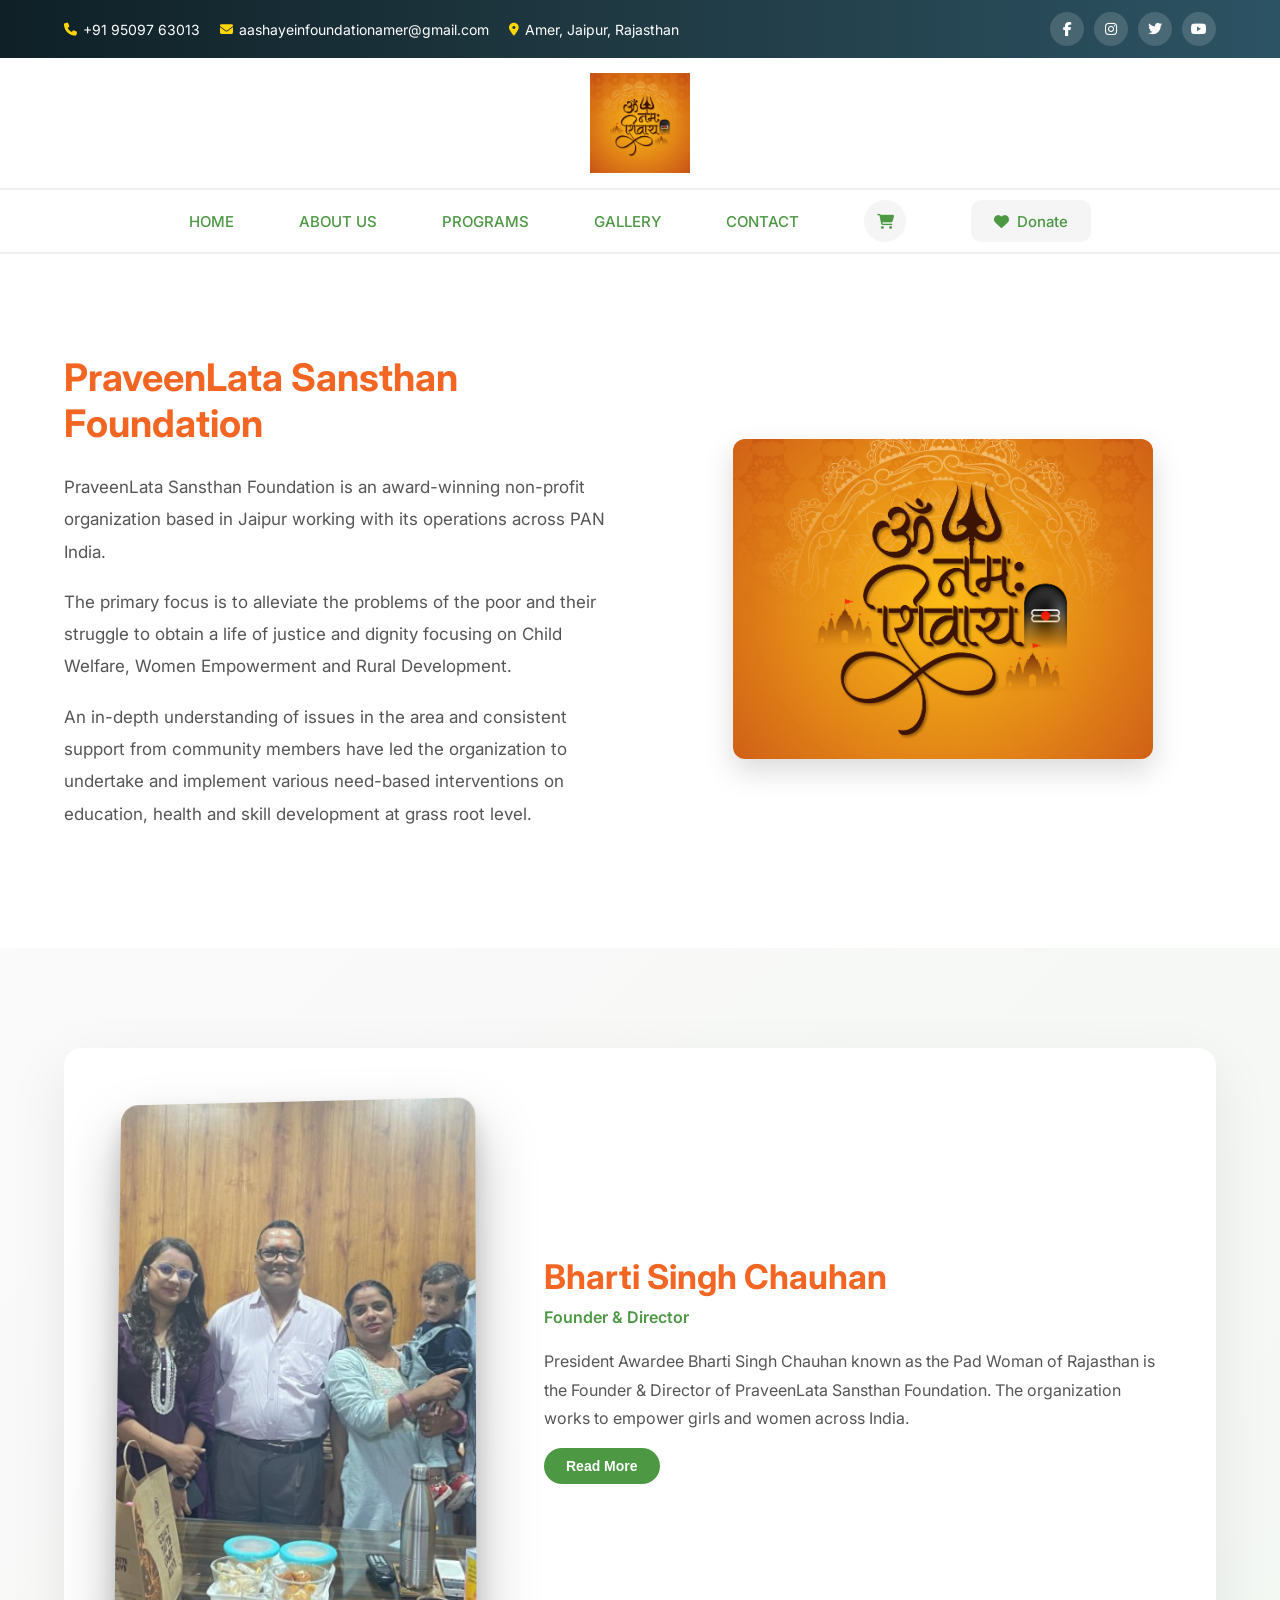
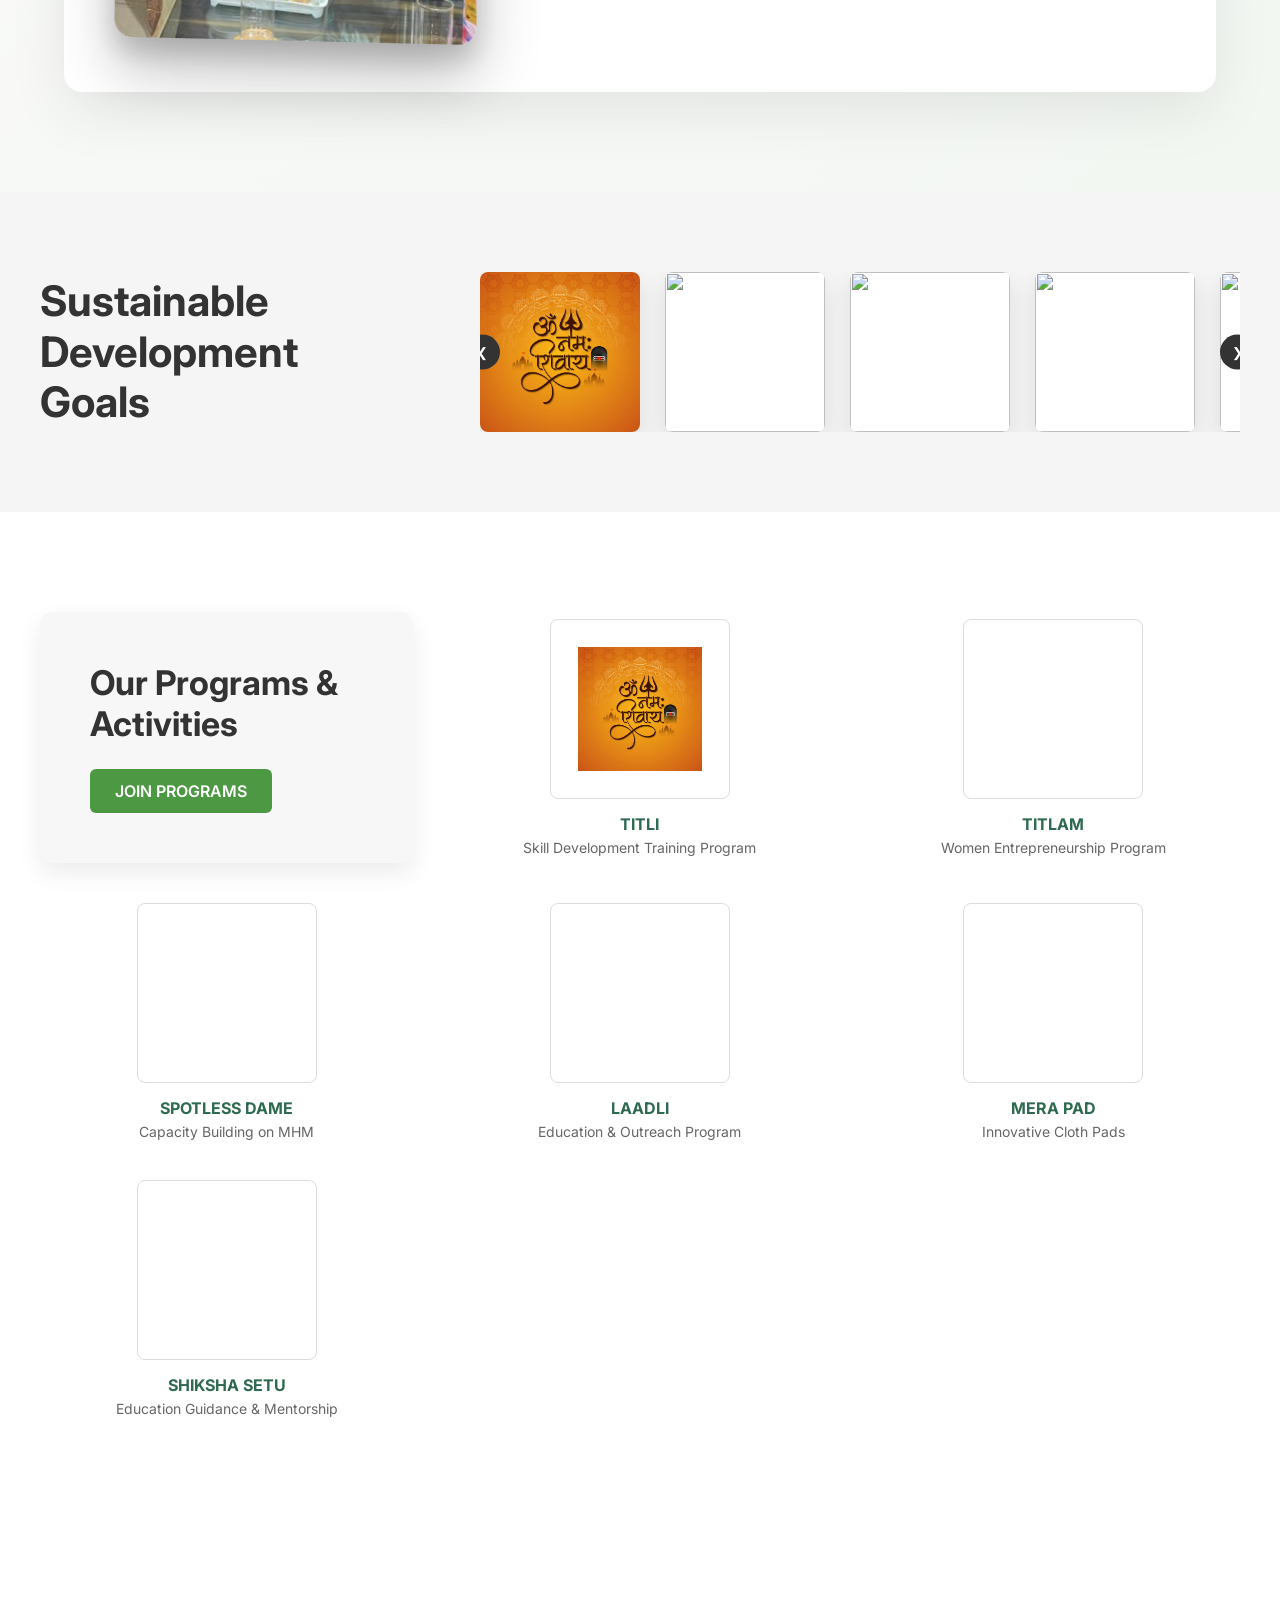
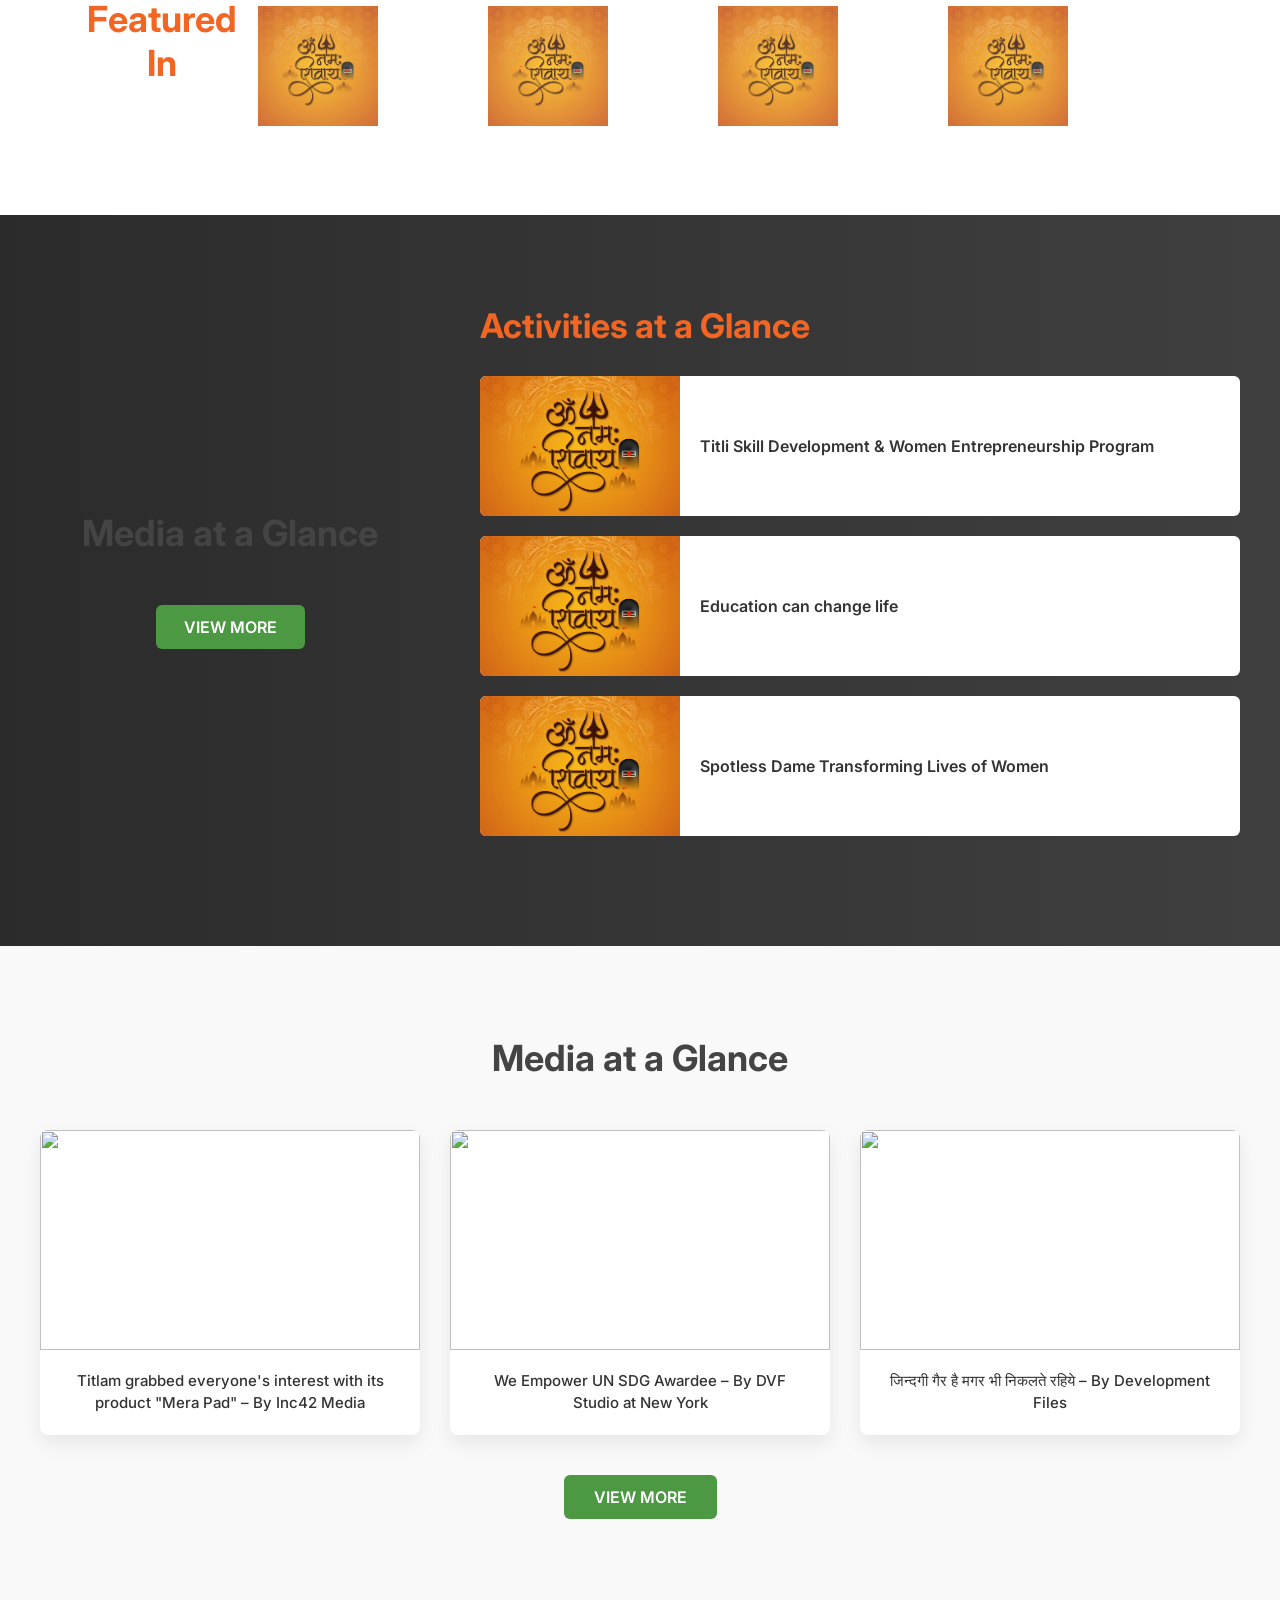
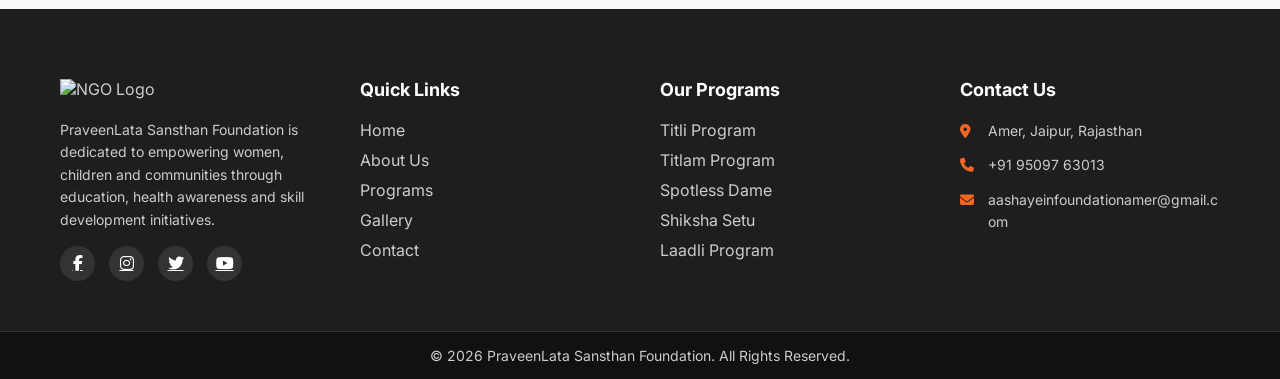
==== index.html @ 5c82ff5f "first commit" ====
<!DOCTYPE html>
<html lang="en">
<head>
    <meta charset="UTF-8">
    <title>NGO Website</title>
    <meta name="viewport" content="width=device-width, initial-scale=1.0">

    <!-- Google Font -->
    <link href="https://fonts.googleapis.com/css2?family=Inter:wght@400;500;600&display=swap" rel="stylesheet">

    <!-- Font Awesome -->
    <link rel="stylesheet" href="https://cdnjs.cloudflare.com/ajax/libs/font-awesome/6.5.0/css/all.min.css">

    <!-- External CSS -->
    <link rel="stylesheet" href="css/style.css">
</head>

<body>

    <!-- ================= TOP BAR START ================= -->
    <div class="topbar">
        <div class="container">

            <div class="topbar-left">
                <a href="tel:+919509763013" class="top-link">
                    <i class="fas fa-phone"></i>
                    <span>+91 95097 63013</span>
                </a>

                <a href="mailto:aashayeinfoundationamer@gmail.com" class="top-link">
                    <i class="fas fa-envelope"></i>
                    <span>aashayeinfoundationamer@gmail.com</span>
                </a>

                <a href="https://www.google.com/maps/place/AaSHAYEIN+FOUNDATION+AMER"
                   target="_blank"
                   class="top-link">
                    <i class="fas fa-location-dot"></i>
                    <span>Amer, Jaipur, Rajasthan</span>
                </a>
            </div>

            <div class="topbar-right">
                <a href="#" class="social-btn facebook">
                    <i class="fab fa-facebook-f"></i>
                </a>
                <a href="#" class="social-btn instagram">
                    <i class="fab fa-instagram"></i>
                </a>
                <a href="#" class="social-btn twitter">
                    <i class="fab fa-twitter"></i>
                </a>
                <a href="#" class="social-btn youtube">
                    <i class="fab fa-youtube"></i>
                </a>
            </div>

        </div>
    </div>
    <!-- ================= TOP BAR END ================= -->


    <!-- ================= CENTER LOGO SECTION ================= -->
    <section class="logo-section">
        <div class="container">
            <div class="logo-wrapper">
                <a href="index.html">
                    <img src="img/img-1.jpg" alt="NGO Logo">
                </a>
            </div>
        </div>
    </section>

    <!-- ================= DIVIDER LINE ================= -->
    <div class="logo-divider"></div>


    <!-- ================= NAVBAR START ================= -->
    <nav class="main-navbar">
        <div class="nav-container">

            <!-- Navigation Links -->
            <ul class="nav-links" id="navLinks">

                <li><a href="#">HOME</a></li>

                <li><a href="#">ABOUT US</a></li>

                <!-- Programs Dropdown -->
                <li class="dropdown">
                    <a href="#" class="dropdown-toggle">PROGRAMS</a>

                    <ul class="dropdown-menu">
                        <li><a href="#">Education</a></li>
                        <li><a href="#">Skill Development</a></li>
                        <li><a href="#">Women Entrepreneurship</a></li>
                        <li><a href="#">Titlam</a></li>
                        <li><a href="#">Health</a></li>
                        <li><a href="#">Nutrition</a></li>
                        <li><a href="#">Safety</a></li>
                    </ul>
                </li>

                <li><a href="#">GALLERY</a></li>

                <li><a href="#">CONTACT</a></li>

                <!-- Cart Button -->
                <li>
                    <a href="https://yourcartwebsite.com"
                       target="_blank"
                       class="btn-cart">
                        <i class="fas fa-shopping-cart"></i>
                    </a>
                </li>

                <!-- Donate Button -->
                <li>
                    <a href="#" class="btn-donate">
                        <i class="fas fa-heart"></i>
                        <span>Donate</span>
                    </a>
                </li>

            </ul>

            <!-- Mobile Toggle (MUST BE OUTSIDE UL) -->
            <div class="hamburger" id="hamburger">
                <span></span>
                <span></span>
                <span></span>
            </div>

        </div>
    </nav>
    <!-- ================= NAVBAR END ================= -->


    <!-- ================= DIVIDER LINE ================= -->
    <div class="logo-divider"></div>
    <!-- ================= ABOUT SANSTHA START ================= -->

<section class="about-sanstha">

    <div class="container about-wrapper">

        <!-- Left Description -->
        <div class="about-description">

            <h2>PraveenLata Sansthan Foundation</h2>

            <p>
                PraveenLata Sansthan Foundation is an award-winning non-profit 
                organization based in Jaipur working with its operations across 
                PAN India.
            </p>

            <p>
                The primary focus is to alleviate the problems of the poor and 
                their struggle to obtain a life of justice and dignity focusing 
                on Child Welfare, Women Empowerment and Rural Development.
            </p>

            <p>
                An in-depth understanding of issues in the area and consistent 
                support from community members have led the organization to 
                undertake and implement various need-based interventions on 
                education, health and skill development at grass root level.
            </p>

        </div>

        <!-- Right Image -->
        <div class="about-image">

            <img src="img/img-1.jpg" alt="PraveenLata Sansthan">

        </div>

    </div>

</section>

<!-- ================= ABOUT SANSTHA END ================= -->
 <!-- ================= FOUNDER SECTION START ================= -->
<section class="founder-section">

    <div class="container founder-container">

        <!-- Founder Image -->
        <div class="founder-image">
            <img src="img/about sanstha/Gallery image 12.jpg" alt="Founder Image">
        </div>

        <!-- Founder Content -->
        <div class="founder-content">

            <h2>Bharti Singh Chauhan</h2>
            <h4>Founder & Director</h4>

            <p>
                President Awardee Bharti Singh Chauhan known as the Pad Woman of Rajasthan 
                is the Founder & Director of PraveenLata Sansthan Foundation. The organization 
                works to empower girls and women across India.
            </p>

            <!-- Hidden More Content -->
            <div class="more-text" id="moreText">

                <p>
                    Bharti has challenged social barriers and dedicated her life to women's 
                    health awareness, education and empowerment. Through multiple programs 
                    and initiatives she has impacted thousands of women and families.
                </p>

                <p>
                    Her vision is to create a society where every woman and child has access 
                    to opportunities, dignity and a better future.
                </p>

            </div>

            <!-- Read More Button -->
            <button class="read-btn" id="readBtn">Read More</button>

        </div>

    </div>
    

</section>
<!-- ================= FOUNDER SECTION END ================= -->
 <!-- ================= SDG SECTION START ================= -->

<section class="sdg-section">

<div class="sdg-container">

    <!-- Left Title -->
    <div class="sdg-left">

        <h2>
            Sustainable <br>
            Development <br>
            Goals
        </h2>

    </div>


    <!-- Right Slider -->
    <div class="sdg-slider">

        <button class="sdg-btn prev">&#10094;</button>

        <div class="sdg-track" id="sdgTrack">

            <div class="sdg-card">
                <img src="img/img-1.jpg" alt="">
            </div>

            <div class="sdg-card">
                <img src="img/sdg/sdg2.png" alt="">
            </div>

            <div class="sdg-card">
                <img src="img/sdg/sdg1.png" alt="">
            </div>

            <div class="sdg-card">
                <img src="img/sdg/sdg17.png" alt="">
            </div>

            <div class="sdg-card">
                <img src="img/sdg/sdg4.png" alt="">
            </div>

        </div>

        <button class="sdg-btn next">&#10095;</button>

    </div>

</div>

</section>

<!-- ================= SDG SECTION END ================= -->
 <!-- ================= PROGRAMS SECTION START ================= -->

<section class="programs-section">

<div class="programs-container">

    <!-- LEFT TITLE CARD -->

    <div class="program-title-card">

        <h2>Our Programs & Activities</h2>

        <a href="#" class="program-btn">JOIN PROGRAMS</a>

    </div>


    <!-- PROGRAM CARD 1 -->

    <div class="program-card">

        <a href="titli.html">

        <div class="program-img">
            <img src="img/img-1.jpg" alt="">
        </div>

        <h3>TITLI</h3>
        <p>Skill Development Training Program</p>

        </a>

    </div>


    <!-- PROGRAM CARD 2 -->

    <div class="program-card">

        <a href="titlam.html">

        <div class="program-img">
            <img src="img/programs/titlam.png" alt="">
        </div>

        <h3>TITLAM</h3>
        <p>Women Entrepreneurship Program</p>

        </a>

    </div>


    <!-- PROGRAM CARD 3 -->

    <div class="program-card">

        <a href="spotless.html">

        <div class="program-img">
            <img src="img/programs/spotless.png" alt="">
        </div>

        <h3>SPOTLESS DAME</h3>
        <p>Capacity Building on MHM</p>

        </a>

    </div>


    <!-- PROGRAM CARD 4 -->

    <div class="program-card">

        <a href="laadli.html">

        <div class="program-img">
            <img src="img/programs/laadli.png" alt="">
        </div>

        <h3>LAADLI</h3>
        <p>Education & Outreach Program</p>

        </a>

    </div>


    <!-- PROGRAM CARD 5 -->

    <div class="program-card">

        <a href="merapad.html">

        <div class="program-img">
            <img src="img/programs/merapad.png" alt="">
        </div>

        <h3>MERA PAD</h3>
        <p>Innovative Cloth Pads</p>

        </a>

    </div>


    <!-- PROGRAM CARD 6 -->

    <div class="program-card">

        <a href="shiksha.html">

        <div class="program-img">
            <img src="img/programs/shiksha.png" alt="">
        </div>

        <h3>SHIKSHA SETU</h3>
        <p>Education Guidance & Mentorship</p>

        </a>

    </div>

</div>

</section>

<!-- ================= PROGRAMS SECTION END ================= -->
 <!-- ================= FEATURED IN SECTION ================= -->

<section class="featured-section">

<div class="container">

    <h2 class="featured-title">Featured In</h2>

    <div class="logo-slider">

        <div class="logo-track">

            <!-- Logos -->

            <div class="logo-item">
                <img src="img/img-1.jpg" alt="">
            </div>

            <div class="logo-item">
                 <img src="img/img-1.jpg" alt="">
            </div>

            <div class="logo-item">
               <img src="img/img-1.jpg" alt="">
            </div>

            <div class="logo-item">
               <img src="img/img-1.jpg" alt="">
            </div>

            <div class="logo-item">
                <img src="img/media/dainik.png" alt="">
            </div>

            <!-- duplicate logos for smooth infinite scroll -->

            <div class="logo-item">
                <img src="img/img-1.jpg" alt="">
            </div>

            <div class="logo-item">
               <img src="img/img-1.jpg" alt="">
            </div>

            <div class="logo-item">
              <img src="img/img-1.jpg" alt="">
            </div>

            <div class="logo-item">
                <img src="img/img-1.jpg" alt="">
            </div>

            <div class="logo-item">
            <img src="img/img-1.jpg" alt="">        
            </div>

        </div>

    </div>

</div>

</section>

<!-- ================= FEATURED IN END ================= -->
 <!-- ================= ACTIVITIES AT A GLANCE ================= -->

<section class="activities-section">

<div class="activities-container">

    <!-- LEFT SIDE -->
    <div class="activities-left">

        <h2 class="media-title">Media at a Glance</h2>

        <a href="media.html" class="view-more-btn">VIEW MORE</a>

    </div>


    <!-- RIGHT SIDE -->
    <div class="activities-right">

        <h2 class="activities-title">Activities at a Glance</h2>


        <!-- CARD 1 -->
        <a href="titli.html" class="activity-card">

            <div class="activity-image">
                <img src="img/img-1.jpg" alt="">
            </div>

            <div class="activity-text">
                Titli Skill Development & Women Entrepreneurship Program
            </div>

        </a>


        <!-- CARD 2 -->
        <a href="education.html" class="activity-card">

            <div class="activity-image">
                <img src="img/img-1.jpg" alt="">
            </div>

            <div class="activity-text">
                Education can change life
            </div>

        </a>


        <!-- CARD 3 -->
        <a href="spotless.html" class="activity-card">

            <div class="activity-image">
                <img src="img/img-1.jpg" alt="">
            </div>

            <div class="activity-text">
                Spotless Dame Transforming Lives of Women
            </div>

        </a>


    </div>

</div>

</section>
<!-- ================= MEDIA AT A GLANCE ================= -->

<section class="media-section">

<div class="media-container">

    <!-- Title -->
    <h2 class="media-title">Media at a Glance</h2>


    <!-- Media Cards -->
    <div class="media-grid">

        <!-- Card 1 -->
        <a href="media1.html" class="media-card">

            <div class="media-img">
                <img src="img/media/media1.jpg" alt="">
            </div>

            <div class="media-text">
                Titlam grabbed everyone's interest with its product
                "Mera Pad" – By Inc42 Media
            </div>

        </a>


        <!-- Card 2 -->
        <a href="media2.html" class="media-card">

            <div class="media-img">
                <img src="img/media/media2.jpg" alt="">
            </div>

            <div class="media-text">
                We Empower UN SDG Awardee – By DVF Studio at New York
            </div>

        </a>


        <!-- Card 3 -->
        <a href="media3.html" class="media-card">

            <div class="media-img">
                <img src="img/media/media3.jpg" alt="">
            </div>

            <div class="media-text">
                जिन्दगी गैर है मगर भी निकलते रहिये – By Development Files
            </div>

        </a>

    </div>


    <!-- View More Button -->
    <div class="media-btn-wrap">
        <a href="media.html" class="media-btn">VIEW MORE</a>
    </div>

</div>

</section>
<!-- ================= FOOTER START ================= -->

<footer class="footer">

<div class="footer-container">

    <!-- COLUMN 1 : ABOUT -->

    <div class="footer-col">

        <img src="img/logo.png" alt="NGO Logo" class="footer-logo">

        <p>
        PraveenLata Sansthan Foundation is dedicated to empowering
        women, children and communities through education,
        health awareness and skill development initiatives.
        </p>

        <!-- Social Icons -->

        <div class="footer-social">

            <a href="#"><i class="fab fa-facebook-f"></i></a>
            <a href="#"><i class="fab fa-instagram"></i></a>
            <a href="#"><i class="fab fa-twitter"></i></a>
            <a href="#"><i class="fab fa-youtube"></i></a>

        </div>

    </div>


    <!-- COLUMN 2 : QUICK LINKS -->

    <div class="footer-col">

        <h3>Quick Links</h3>

        <ul>

            <li><a href="#">Home</a></li>
            <li><a href="#">About Us</a></li>
            <li><a href="#">Programs</a></li>
            <li><a href="#">Gallery</a></li>
            <li><a href="#">Contact</a></li>

        </ul>

    </div>


    <!-- COLUMN 3 : PROGRAMS -->

    <div class="footer-col">

        <h3>Our Programs</h3>

        <ul>

            <li><a href="#">Titli Program</a></li>
            <li><a href="#">Titlam Program</a></li>
            <li><a href="#">Spotless Dame</a></li>
            <li><a href="#">Shiksha Setu</a></li>
            <li><a href="#">Laadli Program</a></li>

        </ul>

    </div>


    <!-- COLUMN 4 : CONTACT -->

    <div class="footer-col">

        <h3>Contact Us</h3>

        <!-- Address -->
        <p class="footer-contact">
        <i class="fas fa-map-marker-alt"></i>
        <span>Amer, Jaipur, Rajasthan</span>
        </p>

        <!-- Phone -->
        <p class="footer-contact">
        <i class="fas fa-phone"></i>
        <span>
        <a href="tel:+919509763013">+91 95097 63013</a>
        </span>
        </p>

        <!-- Email -->
        <p class="footer-contact">
        <i class="fas fa-envelope"></i>
        <span>
        <a href="mailto:aashayeinfoundationamer@gmail.com">
        aashayeinfoundationamer@gmail.com
        </a>
        </span>
        </p>

    </div>

</div>


<!-- Bottom Footer -->

<div class="footer-bottom">

<p>
© 2026 PraveenLata Sansthan Foundation. All Rights Reserved.
</p>

</div>

</footer>

<!-- ================= FOOTER END ================= -->

    <!-- JS File -->
    <script src="js/main.js"></script>

</body>
</html>
---- css/style.css ----
/* ===== Reset ===== */
* {
    margin: 0;
    padding: 0;
    box-sizing: border-box;
}

body {
    font-family: 'Inter', sans-serif;
}

/* ===== Top Bar ===== */
.topbar {
    background: linear-gradient(90deg, #0f2027, #203a43, #2c5364);
    padding: 12px 0;
    color: #fff;
    font-size: 14px;
}

.container {
    width: 90%;
    margin: auto;
    display: flex;
    justify-content: space-between;
    align-items: center;
}

/* ===== Left Section ===== */
.topbar-left {
    display: flex;
    flex-wrap: wrap;
    gap: 20px;
}

.top-link {
    display: flex;
    align-items: center;
    gap: 6px;
    text-decoration: none;
    color: #fff;
    transition: 0.3s ease;
    white-space: nowrap;
}

.top-link i {
    color: #ffd700;
    font-size: 13px;
}

.top-link:hover {
    color: #ffd700;
}

/* ===== Right Section ===== */
.topbar-right {
    display: flex;
    gap: 10px;
}

/* ===== Social Buttons ===== */
.social-btn {
    width: 34px;
    height: 34px;
    display: flex;
    align-items: center;
    justify-content: center;
    border-radius: 50%;
    background: rgba(255,255,255,0.15);
    color: #fff;
    text-decoration: none;
    transition: 0.3s ease;
}

.social-btn:hover {
    transform: translateY(-3px);
}

.facebook:hover { background: #1877f2; }
.instagram:hover { background: #e1306c; }
.twitter:hover { background: #1da1f2; }
.youtube:hover { background: #ff0000; }

@media (max-width: 768px) {

    .container {
        flex-direction: column;
        gap: 15px;
        text-align: center;
    }

    .topbar-left {
        justify-content: center;
        gap: 15px;
    }

    .topbar-right {
        justify-content: center;
    }
} 

/* Extra small mobile */

@media (max-width: 480px) {

    .topbar-left {
        flex-direction: column;
        gap: 8px;
    }

    .top-link {
        font-size: 13px;
    } 

    /* Optional: Hide location on very small screens */
     .topbar-left a:last-child {
        display: none;
    }
} 


/* Hide Top Bar On Mobile */
/* 
@media (max-width: 768px) {
    .topbar {
        display: none;
    }
} */
/* ============================= */
/* CENTER LOGO SECTION */
/* ============================= */

.logo-section {
    width: 100%;
    padding: 15px 0;
    background: #ffffff;
}

/* Make container full width for this section only */
.logo-section .container {
    max-width: 100%;
    width: 100%;
    margin: 0 auto;
}

/* TRUE CENTER ALIGN */
.logo-wrapper {
    width: 100%;
    display: flex;
    justify-content: center;   /* horizontal center */
    align-items: center;       /* vertical center */
}

/* Desktop size */
.logo-wrapper img {
    height: 100px;             /* adjust if needed */
    width: auto;
    display: block;
}

/* Mobile size */
@media (max-width: 768px) {
    .logo-wrapper img {
        height: 70px;
    }
}
/* ============================= */
/* LOGO DIVIDER LINE */
/* ============================= */
.logo-divider {
    width: 100%;
    height: 2px;
    background: #f0f0f0;
}

/* Hide divider on mobile devices */
@media (max-width: 768px) {
    .logo-divider {
        display: none;   /* Divider will not appear on mobile */
    }
}
/* =================================================== */
/* ================= MAIN NAVBAR ===================== */
/* =================================================== */

.main-navbar {
    width: 100%;
    background: #ffffff;
    padding: 10px 0;
    position: relative;
}

/* Center container */
.nav-container {
    width: 100%;
    display: flex;
    justify-content: center;   /* Center menu */
    align-items: center;
    position: relative;
}

/* =================================================== */
/* ================= NAV LINKS ======================= */
/* =================================================== */

.nav-links {
    display: flex;
    list-style: none;
    gap: 65px;                 /* Space between menu items */
    align-items: center;
}

.nav-links li {
    position: relative;        /* Needed for dropdown positioning */
}

/* Base link style */
.nav-links li a {
    position: relative;        /* Needed for underline */
    text-decoration: none;
    font-size: 15px;
    font-weight: 500;
    color: #4c9843;            /* NGO primary green */
    padding: 5px 0;
    transition: color 0.3s ease;
}

/* Color change on hover */
.nav-links li a:hover {
    color: #ff6b00;            /* NGO orange */
}

/* =================================================== */
/* ============ UNDERLINE HOVER EFFECT =============== */
/* =================================================== */

.nav-links li a::after {
    content: "";
    position: absolute;
    left: 0;
    bottom: -6px;                      /* Space below text */
    width: 0;
    height: 2px;
    background: linear-gradient(90deg, #4c9843, #ff6b00);
    transition: width 0.3s ease;
}

/* Show underline on hover */
.nav-links li a:hover::after {
    width: 100%;
}

/* Remove underline from special buttons */
.btn-donate::after,
.btn-cart::after {
    display: none;
}

/* =================================================== */
/* ================= DROPDOWN MENU =================== */
/* =================================================== */

.dropdown-menu {
    position: absolute;
    top: 140%;                  /* Gap between navbar and dropdown */
    left: 50%;
    transform: translateX(-50%) translateY(15px);
    width: 240px;
    background: #ffffff;
    border-radius: 10px;
    padding: 15px 0;
    box-shadow: 0 12px 30px rgba(0,0,0,0.08);

    opacity: 0;
    visibility: hidden;

    transition: all 0.3s ease;
    z-index: 999;
}

.dropdown-menu li {
    list-style: none;
}

.dropdown-menu li a {
    display: block;
    padding: 10px 22px;
    font-size: 14px;
    color: #444;
    transition: 0.3s;
}

.dropdown-menu li a:hover {
    background: #f7f7f7;
    color: #ff6b00;
}

/* Show dropdown smoothly */
.dropdown:hover .dropdown-menu {
    opacity: 1;
    visibility: visible;
    transform: translateX(-50%) translateY(0);
}

/* =================================================== */
/* ================= CART BUTTON ===================== */
/* =================================================== */

.btn-cart {
    position: relative;
    display: inline-flex;
    align-items: center;
    justify-content: center;
    width: 42px;
    height: 42px;
    border-radius: 50%;
    background: #f5f5f5;
    color: #333;
    font-size: 16px;
    transition: all 0.3s ease;
}

/* Cart Hover Effect */
.btn-cart:hover {
    background: #4c9843;   /* NGO green */
    color: #fff;
    transform: translateY(-3px) scale(1.05);
    box-shadow: 0 8px 18px rgba(76,152,67,0.3);
}

/* Cart Count Badge */
.cart-count {
    position: absolute;
    top: -5px;
    right: -5px;
    background: #b6806f;
    color: #fff;
    font-size: 11px;
    padding: 3px 6px;
    border-radius: 50%;
}
/* =================================================== */
/* ================= DONATE BUTTON =================== */
/* =================================================== */

.btn-donate {

    display: inline-flex;          /* Keep icon + text aligned in one row */
    align-items: center;           /* Vertical center alignment */
    justify-content: center;       /* Horizontal center alignment */
    gap: 8px;                      /* Space between heart icon and text */

    height: 42px;                  /* Same height as cart button */
    min-width: 120px;              /* Ensures button doesn’t look compressed */
    padding: 0 20px;               /* Left-right spacing for better width balance */

    border-radius: 10px;           /* Rounded corners (corporate style) */
    background: #f5f5f5;           /* Default background color */
    color: #ffffff;                /* Text color */

    font-size: 14px;               /* Font size */
    font-weight: 600;              /* Slightly bold for emphasis */

    transition: all 0.3s ease;     /* Smooth animation for hover effect */
    text-decoration: none;         /* Remove underline */
}

/* Remove default navbar underline animation */
.btn-donate::after {
    display: none;
}

/* ================= HOVER EFFECT ================= */

.btn-donate:hover {

    background: #4c9843;           /* Change background on hover (NGO green) */
    transform: translateY(-2px);   /* Slight lift effect */
}

/* ================= CLICK / ACTIVE EFFECT ================= */

.btn-donate:active {
    transform: translateY(0);      /* Press-down feel when clicked */
}
/* =================================================== */
/* ================= HAMBURGER ======================= */
/* =================================================== */

.hamburger {
    display: none;
    flex-direction: column;
    gap: 5px;
    position: absolute;
    right: 20px;
    cursor: pointer;
}

.hamburger span {
    width: 25px;
    height: 3px;
    background: #333;
    border-radius: 3px;
}

/* =================================================== */
/* ================= MOBILE DESIGN =================== */
/* =================================================== */

@media (max-width: 992px) {

   .nav-container {
    justify-content: space-between;
    padding: 0 20px;
}

    .nav-links {
        position: absolute;
        top: 70px;
        left: 0;
        width: 100%;
        flex-direction: column;
        background: #fff;
        padding: 30px 0;
        display: none;
        gap: 25px;
        box-shadow: 0 10px 20px rgba(0,0,0,0.08);
    }

    .nav-links.active {
        display: flex;
    }

    /* Make dropdown stacked in mobile */
    .dropdown-menu {
        position: static;
        transform: none;
        opacity: 1;
        visibility: visible;
        box-shadow: none;
        padding-top: 10px;
        display: none;
        width: 100%;
    }

    .dropdown.active .dropdown-menu {
        display: block;
    }

    .hamburger {
        display: flex;
    }
}
/* ================================= */
/* ABOUT SANSTHA SECTION */
/* ================================= */

.about-sanstha{
    padding:100px 0;
    background:#ffffff;
}

/* Layout */

.about-wrapper{

    display:flex;

    align-items:center;

    gap:60px;

}

/* Description */

.about-description{

    flex:1;

}

.about-description h2{

    font-size:38px;

    color:#f26522;

    margin-bottom:25px;

}

.about-description p{

    font-size:17px;

    line-height:1.9;

    color:#555;

    margin-bottom:18px;

}

/* Image */

.about-image{

    flex:1;

    text-align:center;

}

.about-image img{

    width:100%;

    max-width:420px;

    height:320px;

    object-fit:cover;

    border-radius:12px;

    box-shadow:0 12px 30px rgba(0,0,0,0.15);

    transition:all 0.4s ease;

}

/* Hover Effect */

.about-image img:hover{

    transform:scale(1.05);

    box-shadow:0 20px 40px rgba(0,0,0,0.25);

}

/* ================================= */
/* MOBILE */
/* ================================= */

@media(max-width:768px){

.about-wrapper{

    flex-direction:column;

    text-align:center;

}

.about-description h2{

    font-size:30px;

}

.about-image img{

    height:260px;

}

}
/* ================================= */
/* FOUNDER SECTION PREMIUM */
/* ================================= */

.founder-section{
    padding:100px 0;
    background:linear-gradient(135deg,#fafafa,#f3f7f2);
}

/* Layout */

.founder-container{
    display:flex;
    align-items:center;
    gap:70px;

    background:#ffffff;

    padding:50px;

    border-radius:18px;

    box-shadow:0 20px 60px rgba(0,0,0,0.08);

    transition:all 0.4s ease;
}

/* Floating card hover */

.founder-container:hover{

    transform:translateY(-6px);

    box-shadow:0 30px 80px rgba(0,0,0,0.12);

}


/* ================================= */
/* FOUNDER IMAGE */
/* ================================= */

.founder-image{
    flex:1;
    max-width:360px;

    perspective:1200px;
}

.founder-image img{

    width:100%;
    height:540px;

    object-fit:cover;

    border-radius:18px;

    transform:rotateY(-6deg) rotateX(3deg);

    box-shadow:
        0 30px 60px rgba(0,0,0,0.25),
        0 15px 25px rgba(0,0,0,0.15);

    transition:all 0.5s ease;

}

/* Hover 3D */

.founder-image img:hover{

    transform:rotateY(0deg) rotateX(0deg) scale(1.05);

    box-shadow:
        0 40px 80px rgba(0,0,0,0.35),
        0 20px 40px rgba(0,0,0,0.2);

}


/* ================================= */
/* FOUNDER CONTENT */
/* ================================= */

.founder-content{
    flex:1.2;
}

.founder-content h2{

    font-size:34px;

    color:#f26522;

    margin-bottom:10px;

    font-weight:700;
}

.founder-content h4{

    font-size:16px;

    color:#4c9843;

    margin-bottom:20px;

    font-weight:600;
}

.founder-content p{

    font-size:16px;

    line-height:1.8;

    color:#555;

    margin-bottom:15px;
}

/* Hidden content */

.more-text{
    display:none;
}


/* ================================= */
/* READ BUTTON */
/* ================================= */

.read-btn{

    padding:10px 22px;

    background:#4c9843;

    color:#fff;

    border:none;

    border-radius:25px;

    font-size:14px;

    font-weight:600;

    cursor:pointer;

    transition:all 0.3s ease;
}

.read-btn:hover{

    background:#f26522;

    transform:translateY(-2px);

}


/* ================================= */
/* MOBILE */
/* ================================= */

@media(max-width:768px){

.founder-container{

    flex-direction:column;

    text-align:center;

    padding:35px;

}

/* Description first */

.founder-content{
    order:1;
}

/* Image below */

.founder-image{
    order:2;
    margin-top:25px;
}

.founder-image img{
    height:380px;
}

}
/* ================================= */
/* SDG SECTION */
/* ================================= */

.sdg-section{
padding:80px 20px;
background:#f5f5f5;
}

/* Layout */

.sdg-container{

display:flex;

align-items:center;

gap:60px;

max-width:1200px;

margin:auto;

}

/* Left Title */

.sdg-left{

flex:1;

}

.sdg-left h2{

font-size:42px;

font-weight:700;

line-height:1.2;

color:#333;

}

/* Slider */

.sdg-slider{

position:relative;

overflow:hidden;

flex:2;

}

/* Track */

.sdg-track{

display:flex;

gap:25px;

transition:transform 0.5s ease;

}

/* Cards */

.sdg-card{

min-width:160px;

height:160px;

background:#fff;

border-radius:8px;

display:flex;

align-items:center;

justify-content:center;

box-shadow:0 10px 25px rgba(0,0,0,0.1);

transition:0.3s;

}

.sdg-card img{

width:100%;

height:100%;

object-fit:cover;

border-radius:8px;

}

/* Hover */

.sdg-card:hover{

transform:translateY(-6px);

}

/* Buttons */

.sdg-btn{

position:absolute;

top:50%;

transform:translateY(-50%);

background:#333;

color:#fff;

border:none;

width:35px;

height:35px;

cursor:pointer;

z-index:2;

border-radius:50%;

}

.prev{

left:-15px;

}

.next{

right:-15px;

}


/* ================================= */
/* TABLET RESPONSIVE */
/* ================================= */

@media(max-width:992px){

.sdg-container{

flex-direction:column;

text-align:center;

gap:40px;

}

.sdg-left h2{

font-size:34px;

}

.sdg-slider{

width:100%;

}

}


/* ================================= */
/* MOBILE RESPONSIVE */
/* ================================= */

@media(max-width:600px){

.sdg-section{

padding:60px 15px;

}

.sdg-left h2{

font-size:28px;

line-height:1.3;

}

/* Slider adjustments */

.sdg-slider{

width:100%;

overflow-x:auto;

scroll-behavior:smooth;

}

/* Hide arrows on mobile */

.sdg-btn{

display:none;

}

/* Track scrollable */

.sdg-track{

gap:15px;

padding-bottom:10px;

}

/* Card smaller */

.sdg-card{

min-width:120px;

height:120px;

flex-shrink:0;

}

/* Better touch scrolling */

.sdg-slider::-webkit-scrollbar{

display:none;

}

}
/* ================================= */
/* PROGRAMS SECTION */
/* ================================= */

.programs-section{

padding:100px 0;

background:#ffffff;

}

/* Container */

.programs-container{

max-width:1200px;

margin:auto;

display:grid;

grid-template-columns:repeat(3,1fr);

gap:40px;

align-items:center;

}

/* TITLE CARD */

.program-title-card{

background:#f7f7f7;

padding:50px;

border-radius:12px;

box-shadow:0 10px 25px rgba(0,0,0,0.08);

}

.program-title-card h2{

font-size:34px;

margin-bottom:25px;

color:#333;

}

.program-btn{

display:inline-block;

padding:12px 25px;

background:#4c9843;

color:#fff;

text-decoration:none;

border-radius:6px;

font-weight:600;

transition:0.3s;

}

.program-btn:hover{

background:#f26522;

}

/* PROGRAM CARD */

.program-card{

text-align:center;

}

.program-card a{

text-decoration:none;

color:inherit;

}

/* IMAGE */

.program-img{

width:180px;

height:180px;

margin:auto;

border:1px solid #ddd;

display:flex;

align-items:center;

justify-content:center;

border-radius:8px;

background:#fff;

transition:0.4s;

}

.program-img img{

width:70%;

}

/* Hover */

.program-card:hover .program-img{

transform:translateY(-8px);

box-shadow:0 15px 35px rgba(0,0,0,0.15);

}

/* Title */

.program-card h3{

font-size:16px;

margin-top:15px;

color:#2d6a4f;

}

/* Text */

.program-card p{

font-size:14px;

color:#666;

margin-top:5px;

}

/* ================================= */
/* MOBILE */
/* ================================= */

@media(max-width:992px){

.programs-container{

grid-template-columns:1fr 1fr;

}

}

@media(max-width:600px){

.programs-container{

grid-template-columns:1fr;

}

.program-title-card{

text-align:center;

}

}
/* ================= FEATURED SECTION ================= */

.featured-section{

padding:80px 20px;

background:#ffffff;

text-align:center;

}

/* Title */

.featured-title{

font-size:36px;

margin-bottom:50px;

color:#f26522;

font-weight:700;

}

/* Slider container */

.logo-slider{

overflow:hidden;

position:relative;

width:100%;

}

/* Logo track */

.logo-track{

display:flex;

align-items:center;

gap:80px;

animation:scrollLogos 25s linear infinite;

}

/* Each logo */

.logo-item{

min-width:150px;

display:flex;

align-items:center;

justify-content:center;

}

/* Logo image */

.logo-item img{

max-width:120px;

height:auto;

opacity:0.85;

transition:0.3s ease;

}

/* Hover effect (desktop) */

.logo-item img:hover{

opacity:1;

transform:scale(1.1);

}

/* Scrolling animation */

@keyframes scrollLogos{

0%{
transform:translateX(0);
}

100%{
transform:translateX(-50%);
}

}

/* Pause slider on hover */

.logo-slider:hover .logo-track{

animation-play-state:paused;

}


/* ================= TABLET RESPONSIVE ================= */

@media(max-width:992px){

.featured-title{

font-size:30px;

}

.logo-track{

gap:55px;

}

.logo-item{

min-width:120px;

}

.logo-item img{

max-width:95px;

}

}


/* ================= MOBILE RESPONSIVE ================= */

@media(max-width:600px){

.featured-section{

padding:60px 15px;

}

/* Title smaller */

.featured-title{

font-size:24px;

margin-bottom:35px;

}

/* Reduce gap */

.logo-track{

gap:35px;

animation-duration:18s; /* smoother on mobile */

}

/* Smaller logos */

.logo-item{

min-width:85px;

}

.logo-item img{

max-width:65px;

opacity:0.9;

}

/* Disable hover zoom on mobile */

.logo-item img:hover{

transform:none;

}

}
/* ================= ACTIVITIES SECTION ================= */

.activities-section{

padding:90px 20px;

background:linear-gradient(90deg,#2b2b2b,#3f3f3f);

color:#fff;

}

/* Layout */

.activities-container{

max-width:1200px;

margin:auto;

display:flex;

align-items:center;

gap:60px;

}

/* LEFT SIDE */

.activities-left{

flex:1;

text-align:center;

}

.media-title{

font-size:36px;

color:#ddd;

margin-bottom:30px;

}

/* Button */

.view-more-btn{

display:inline-block;

padding:12px 28px;

background:#4c9843;

color:#fff;

text-decoration:none;

border-radius:6px;

font-weight:600;

transition:0.3s;

}

.view-more-btn:hover{

background:#f26522;

}

/* RIGHT SIDE */

.activities-right{

flex:2;

}

.activities-title{

font-size:34px;

margin-bottom:30px;

color:#f26522;

}

/* Activity Card */

.activity-card{

display:flex;

align-items:center;

background:#fff;

color:#333;

margin-bottom:20px;

text-decoration:none;

border-radius:6px;

overflow:hidden;

transition:0.3s;

}

/* Image */

.activity-image{

width:200px;

height:140px;

flex-shrink:0;

}

.activity-image img{

width:100%;

height:100%;

object-fit:cover;

}

/* Text */

.activity-text{

padding:20px;

font-size:16px;

font-weight:600;

line-height:1.4;

}

/* Hover */

.activity-card:hover{

transform:translateY(-6px);

box-shadow:0 15px 35px rgba(0,0,0,0.25);

}

/* ================= TABLET ================= */

@media(max-width:992px){

.activities-container{

flex-direction:column;

text-align:center;

}

.activities-right{

width:100%;

}

}

/* ================= MOBILE ================= */

@media(max-width:600px){

.activities-title{

font-size:26px;

}

.media-title{

font-size:26px;

}

/* Stack card */

.activity-card{

flex-direction:column;

text-align:center;

}

.activity-image{

width:100%;

height:200px;

}

.activity-text{

padding:15px;

font-size:15px;

}

}
/* ================= MEDIA SECTION ================= */

.media-section{

padding:90px 20px;

background:#f9f9f9;

}

.media-container{

max-width:1200px;

margin:auto;

text-align:center;

}

/* Title */

.media-title{

font-size:36px;

color:#444;

margin-bottom:50px;

font-weight:700;

}

/* Grid */

.media-grid{

display:grid;

grid-template-columns:repeat(3,1fr);

gap:30px;

}

/* Card */

.media-card{

background:#fff;

border-radius:8px;

overflow:hidden;

text-decoration:none;

color:#333;

transition:0.3s;

box-shadow:0 8px 20px rgba(0,0,0,0.08);

}

/* Image */

.media-img{

width:100%;

height:220px;

overflow:hidden;

}

.media-img img{

width:100%;

height:100%;

object-fit:cover;

transition:0.4s;

}

/* Hover */

.media-card:hover img{

transform:scale(1.08);

}

.media-card:hover{

transform:translateY(-5px);

box-shadow:0 18px 40px rgba(0,0,0,0.15);

}

/* Text */

.media-text{

padding:20px;

font-size:15px;

font-weight:500;

line-height:1.5;

}

/* Button */

.media-btn-wrap{

margin-top:40px;

}

.media-btn{

display:inline-block;

padding:12px 30px;

background:#4c9843;

color:#fff;

text-decoration:none;

border-radius:6px;

font-weight:600;

transition:0.3s;

}

.media-btn:hover{

background:#f26522;

}


/* ================= TABLET ================= */

@media(max-width:992px){

.media-grid{

grid-template-columns:repeat(2,1fr);

}

}


/* ================= MOBILE ================= */

@media(max-width:600px){

.media-title{

font-size:26px;

}

.media-grid{

grid-template-columns:1fr;

gap:25px;

}

.media-img{

height:200px;

}

.media-text{

font-size:14px;

padding:15px;

}

}
/* ================= FOOTER ================= */

.footer{

background:#1e1e1e;

color:#ccc;

padding-top:70px;

}

/* Container */

.footer-container{

max-width:1200px;

margin:auto;

display:grid;

grid-template-columns:repeat(4,1fr);

gap:40px;

padding:0 20px 50px;

}

/* Logo */

.footer-logo{

width:150px;

margin-bottom:20px;

}

/* Text */

.footer-col p{

font-size:14px;

line-height:1.6;

}

/* Headings */

.footer-col h3{

color:#fff;

margin-bottom:20px;

font-size:18px;

}

/* Links */

.footer-col ul{

list-style:none;

padding:0;

}

.footer-col ul li{

margin-bottom:10px;

}

.footer-col ul li a{

text-decoration:none;

color:#ccc;

transition:0.3s;

}

.footer-col ul li a:hover{

color:#f26522;

}

/* Social Icons */

.footer-social{

margin-top:15px;

}

.footer-social a{

display:inline-flex;

align-items:center;

justify-content:center;

width:35px;

height:35px;

background:#333;

color:#fff;

margin-right:10px;

border-radius:50%;

transition:0.3s;

}

.footer-social a:hover{

background:#f26522;

}

/* Contact layout fix */

.footer-contact{

display:flex;

align-items:flex-start;

gap:10px;

font-size:14px;

margin-bottom:12px;

}

.footer-contact i{

color:#f26522;

min-width:18px;

margin-top:4px;

}

.footer-contact span{

word-break:break-word;

}

.footer-contact a{

color:#ccc;

text-decoration:none;

}

.footer-contact a:hover{

color:#f26522;

}

/* Bottom footer */

.footer-bottom{

background:#111;

text-align:center;

padding:15px;

font-size:14px;

border-top:1px solid #333;

}


/* ================= TABLET ================= */

@media(max-width:992px){

.footer-container{

grid-template-columns:repeat(2,1fr);

}

}


/* ================= MOBILE ================= */

@media(max-width:600px){

.footer-container{

grid-template-columns:1fr;

text-align:center;

}

.footer-contact{

justify-content:center;

}

.footer-social{

display:flex;

justify-content:center;

}

}
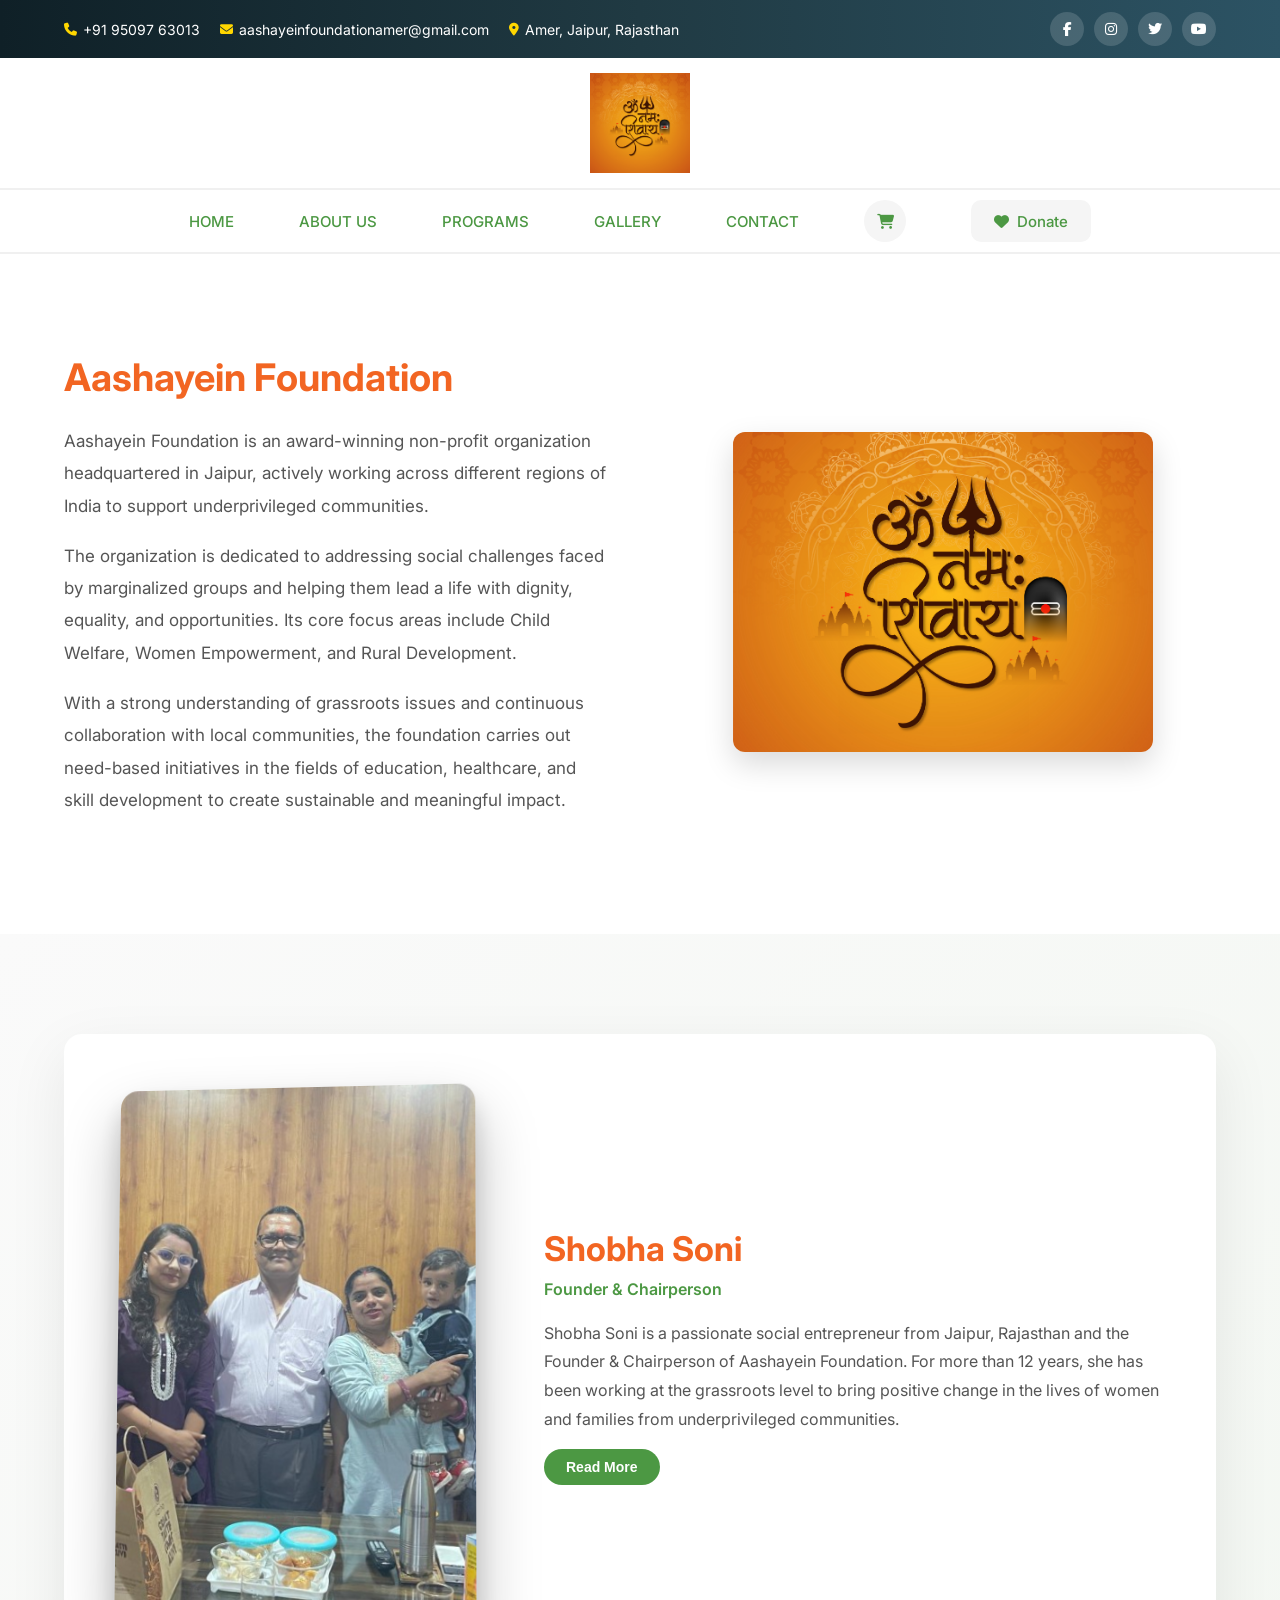
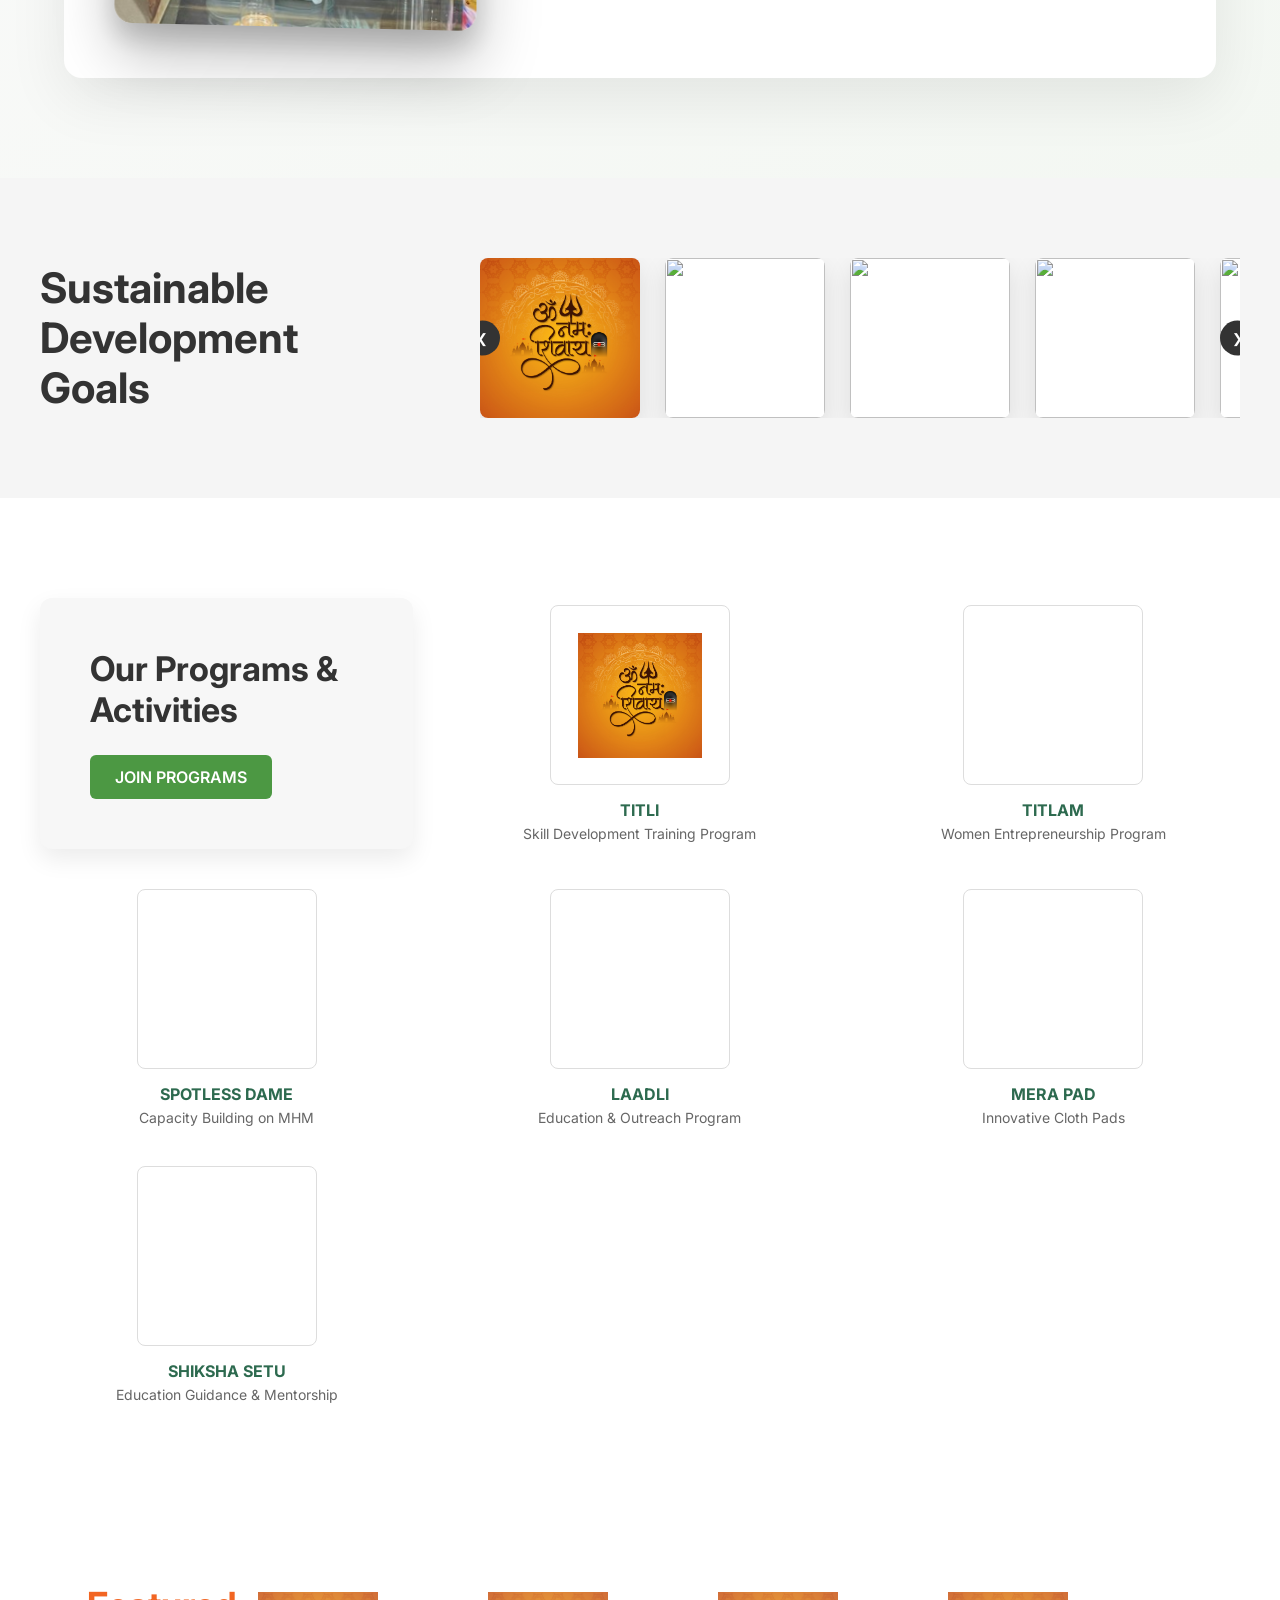
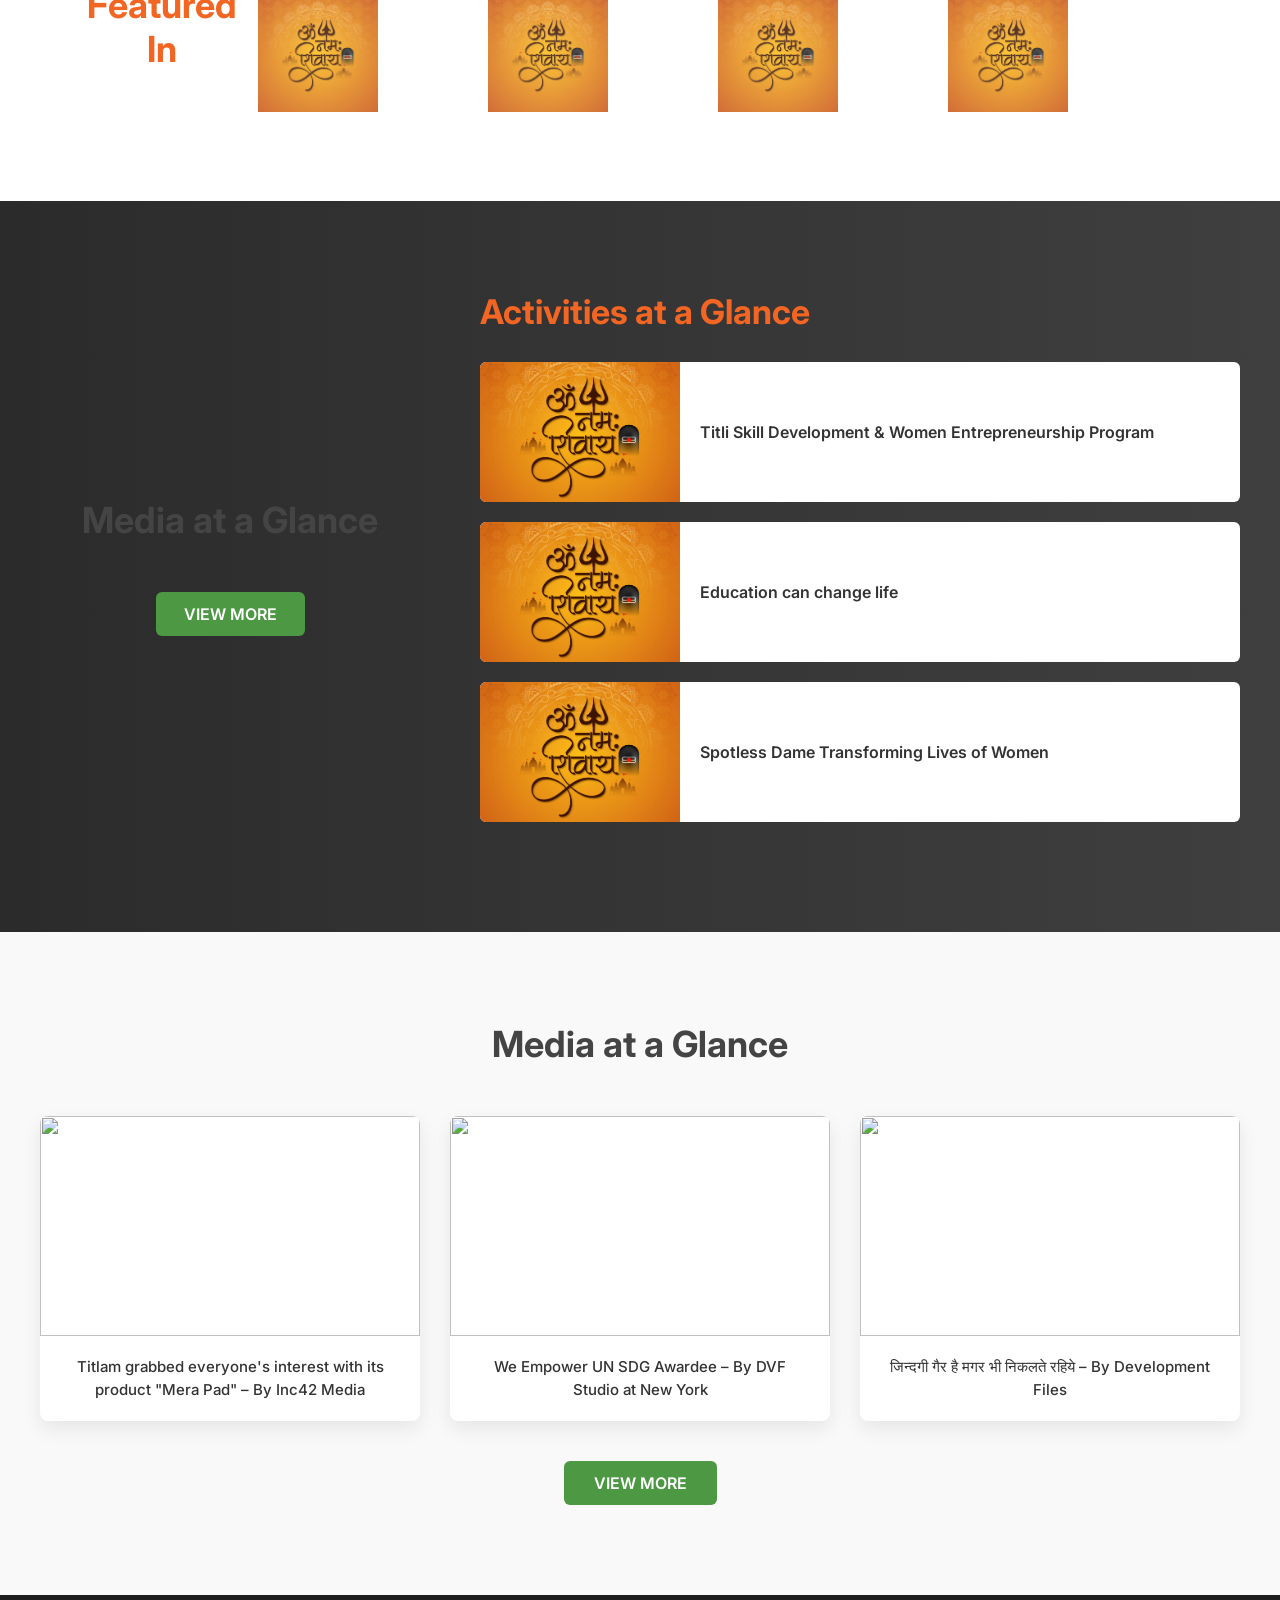
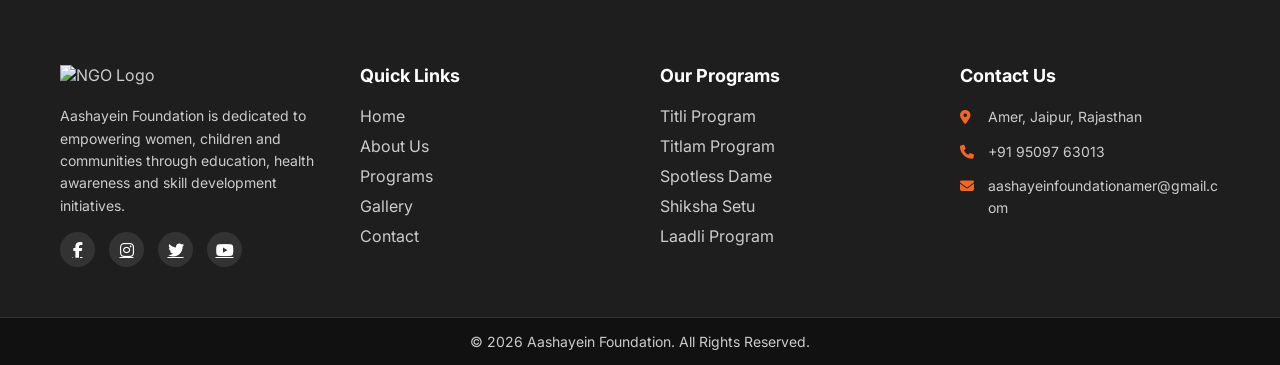
==== commit 73a95816: "updated code without design" ====
--- a/index.html
+++ b/index.html
@@ -82,28 +82,28 @@
             <!-- Navigation Links -->
             <ul class="nav-links" id="navLinks">
 
-                <li><a href="#">HOME</a></li>
-
-                <li><a href="#">ABOUT US</a></li>
+                <li><a href="index.html" class="active">HOME</a></li>
+
+                <li><a href="about.html">ABOUT US</a></li>
 
                 <!-- Programs Dropdown -->
                 <li class="dropdown">
                     <a href="#" class="dropdown-toggle">PROGRAMS</a>
 
                     <ul class="dropdown-menu">
-                        <li><a href="#">Education</a></li>
-                        <li><a href="#">Skill Development</a></li>
-                        <li><a href="#">Women Entrepreneurship</a></li>
-                        <li><a href="#">Titlam</a></li>
-                        <li><a href="#">Health</a></li>
-                        <li><a href="#">Nutrition</a></li>
-                        <li><a href="#">Safety</a></li>
+                        <li><a href="education.html">Education</a></li>
+                        <li><a href="skill development.html">Skill Development</a></li>
+                        <li><a href="women entrepreneurship.html">Women Entrepreneurship</a></li>
+                        <li><a href="titlam.html">Titlam</a></li>
+                        <li><a href="health.html">Health</a></li>
+                        <li><a href="nutrition.html">Nutrition</a></li>
+                        <li><a href="safety.html">Safety</a></li>
                     </ul>
                 </li>
 
-                <li><a href="#">GALLERY</a></li>
-
-                <li><a href="#">CONTACT</a></li>
+                <li><a href="gallery.html">GALLERY</a></li>
+
+                <li><a href="contact.html">CONTACT</a></li>
 
                 <!-- Cart Button -->
                 <li>
@@ -116,7 +116,7 @@
 
                 <!-- Donate Button -->
                 <li>
-                    <a href="#" class="btn-donate">
+                    <a href="donate.html" class="btn-donate">
                         <i class="fas fa-heart"></i>
                         <span>Donate</span>
                     </a>
@@ -144,32 +144,32 @@
 
     <div class="container about-wrapper">
 
-        <!-- Left Description -->
-        <div class="about-description">
-
-            <h2>PraveenLata Sansthan Foundation</h2>
-
-            <p>
-                PraveenLata Sansthan Foundation is an award-winning non-profit 
-                organization based in Jaipur working with its operations across 
-                PAN India.
-            </p>
-
-            <p>
-                The primary focus is to alleviate the problems of the poor and 
-                their struggle to obtain a life of justice and dignity focusing 
-                on Child Welfare, Women Empowerment and Rural Development.
-            </p>
-
-            <p>
-                An in-depth understanding of issues in the area and consistent 
-                support from community members have led the organization to 
-                undertake and implement various need-based interventions on 
-                education, health and skill development at grass root level.
-            </p>
-
-        </div>
-
+     <!-- Left Description -->
+<div class="about-description">
+
+    <h2>Aashayein Foundation</h2>
+
+    <p>
+       Aashayein Foundation is an award-winning non-profit 
+        organization headquartered in Jaipur, actively working across 
+        different regions of India to support underprivileged communities.
+    </p>
+
+    <p>
+        The organization is dedicated to addressing social challenges faced 
+        by marginalized groups and helping them lead a life with dignity, 
+        equality, and opportunities. Its core focus areas include 
+        Child Welfare, Women Empowerment, and Rural Development.
+    </p>
+
+    <p>
+        With a strong understanding of grassroots issues and continuous 
+        collaboration with local communities, the foundation carries out 
+        need-based initiatives in the fields of education, healthcare, and 
+        skill development to create sustainable and meaningful impact.
+    </p>
+
+</div>
         <!-- Right Image -->
         <div class="about-image">
 
@@ -182,7 +182,7 @@
 </section>
 
 <!-- ================= ABOUT SANSTHA END ================= -->
- <!-- ================= FOUNDER SECTION START ================= -->
+<!-- ================= FOUNDER SECTION START ================= -->
 <section class="founder-section">
 
     <div class="container founder-container">
@@ -195,27 +195,42 @@
         <!-- Founder Content -->
         <div class="founder-content">
 
-            <h2>Bharti Singh Chauhan</h2>
-            <h4>Founder & Director</h4>
+            <h2>Shobha Soni</h2>
+            <h4>Founder & Chairperson</h4>
 
             <p>
-                President Awardee Bharti Singh Chauhan known as the Pad Woman of Rajasthan 
-                is the Founder & Director of PraveenLata Sansthan Foundation. The organization 
-                works to empower girls and women across India.
+                Shobha Soni is a passionate social entrepreneur from Jaipur, Rajasthan 
+                and the Founder & Chairperson of Aashayein Foundation. For more than 
+                12 years, she has been working at the grassroots level to bring positive 
+                change in the lives of women and families from underprivileged communities.
             </p>
 
             <!-- Hidden More Content -->
             <div class="more-text" id="moreText">
 
                 <p>
-                    Bharti has challenged social barriers and dedicated her life to women's 
-                    health awareness, education and empowerment. Through multiple programs 
-                    and initiatives she has impacted thousands of women and families.
+                    As a certified MHM (Menstrual Hygiene Management) trainer and a 
+                    dedicated social worker, she has consistently focused on empowering 
+                    women by creating opportunities for skill development and livelihood. 
+                    Through the initiatives of the foundation, many women have received 
+                    training in stitching, embroidery, painting, knitting, and various 
+                    creative crafts that help them become financially independent.
                 </p>
 
                 <p>
-                    Her vision is to create a society where every woman and child has access 
-                    to opportunities, dignity and a better future.
+                    Her work is not only about teaching skills, but also about building 
+                    confidence among women so they can stand on their own feet and support 
+                    their families. By combining traditional skills with new opportunities, 
+                    she has helped many women turn their talents into sustainable sources 
+                    of income.
+                </p>
+
+                <p>
+                    Under her leadership, Aashayein Foundation continues to create a 
+                    supportive platform where women can learn, grow, and build a better 
+                    future. Her vision is to strengthen communities by uplifting women 
+                    socially and economically, ensuring that every woman gets the 
+                    opportunity to live with dignity and self-respect.
                 </p>
 
             </div>
@@ -226,7 +241,6 @@
         </div>
 
     </div>
-    
 
 </section>
 <!-- ================= FOUNDER SECTION END ================= -->
@@ -628,7 +642,7 @@
         <img src="img/logo.png" alt="NGO Logo" class="footer-logo">
 
         <p>
-        PraveenLata Sansthan Foundation is dedicated to empowering
+        Aashayein Foundation is dedicated to empowering
         women, children and communities through education,
         health awareness and skill development initiatives.
         </p>
@@ -655,11 +669,11 @@
 
         <ul>
 
-            <li><a href="#">Home</a></li>
-            <li><a href="#">About Us</a></li>
+            <li><a href="index.html">Home</a></li>
+            <li><a href="about.html">About Us</a></li>
             <li><a href="#">Programs</a></li>
-            <li><a href="#">Gallery</a></li>
-            <li><a href="#">Contact</a></li>
+            <li><a href="gallery.html">Gallery</a></li>
+            <li><a href="contact.html">Contact</a></li>
 
         </ul>
 
@@ -725,7 +739,7 @@
 <div class="footer-bottom">
 
 <p>
-© 2026 PraveenLata Sansthan Foundation. All Rights Reserved.
+© 2026 Aashayein Foundation. All Rights Reserved.
 </p>
 
 </div>
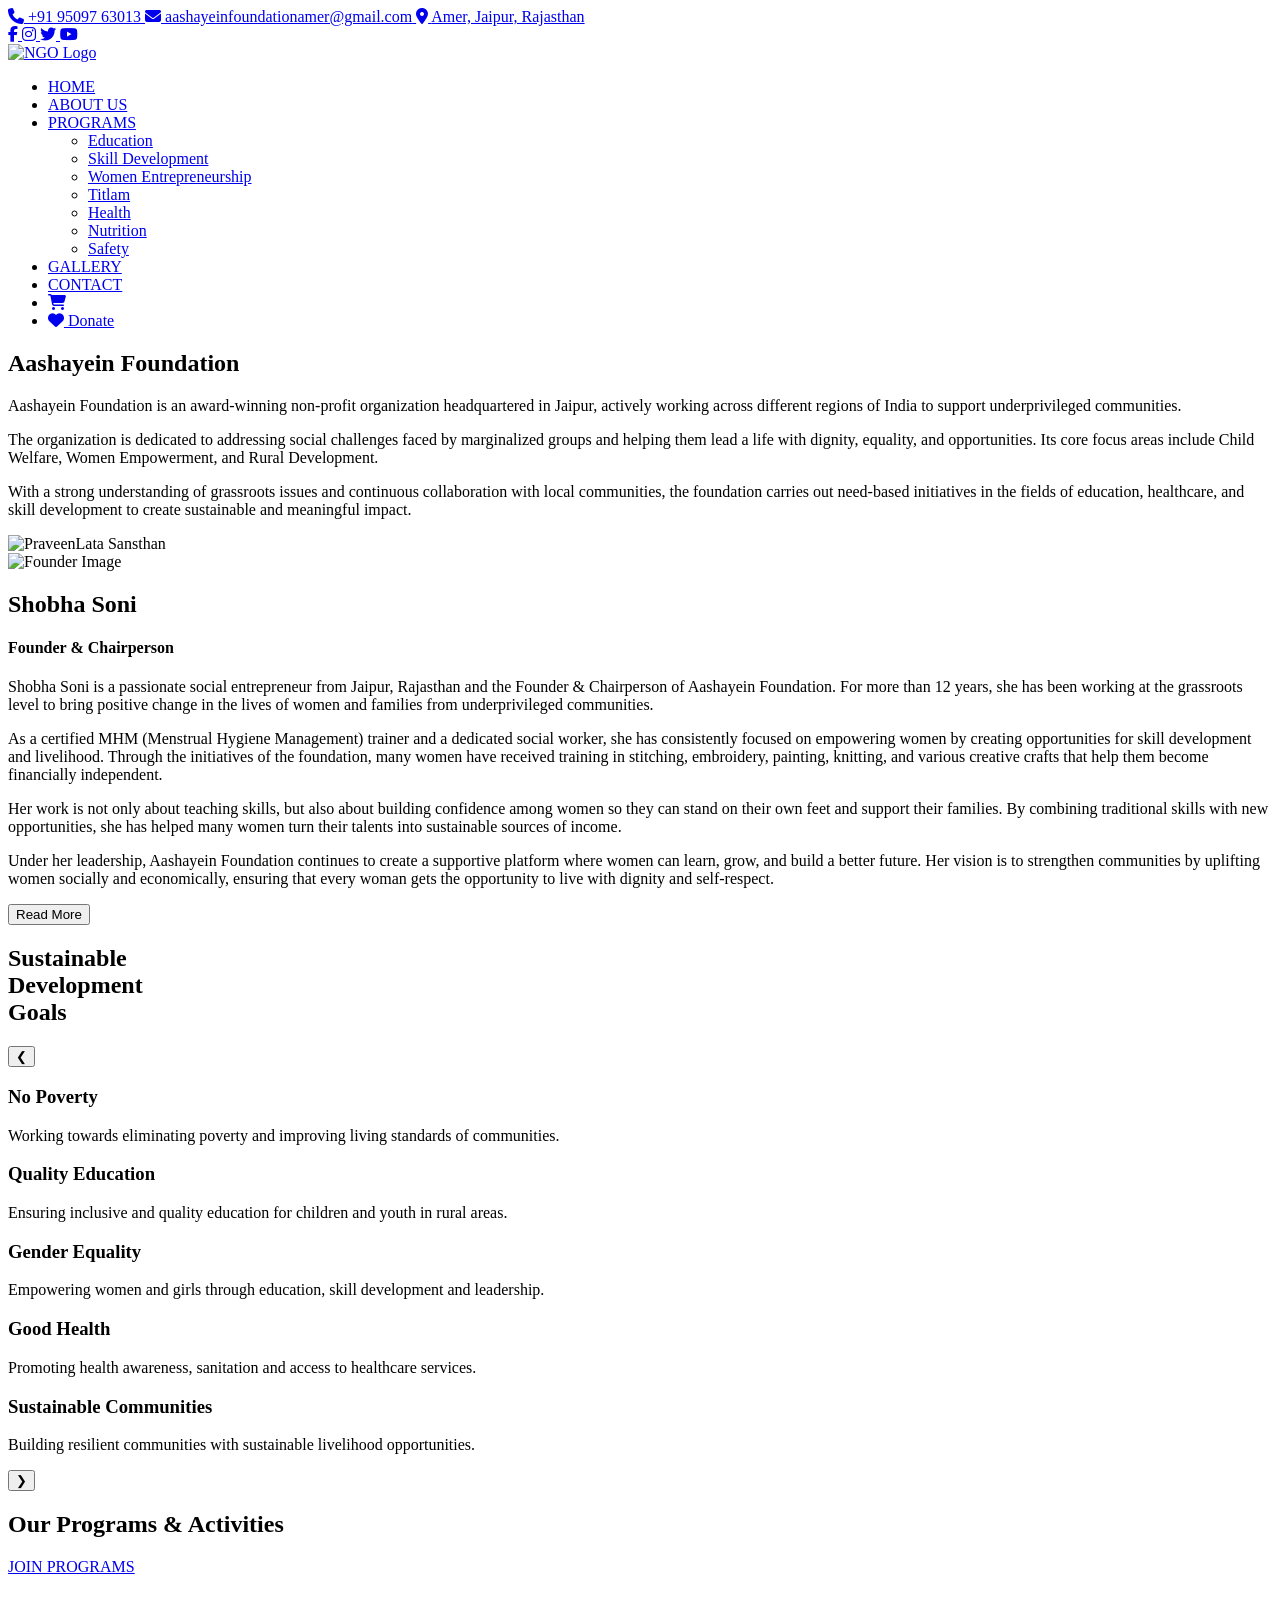
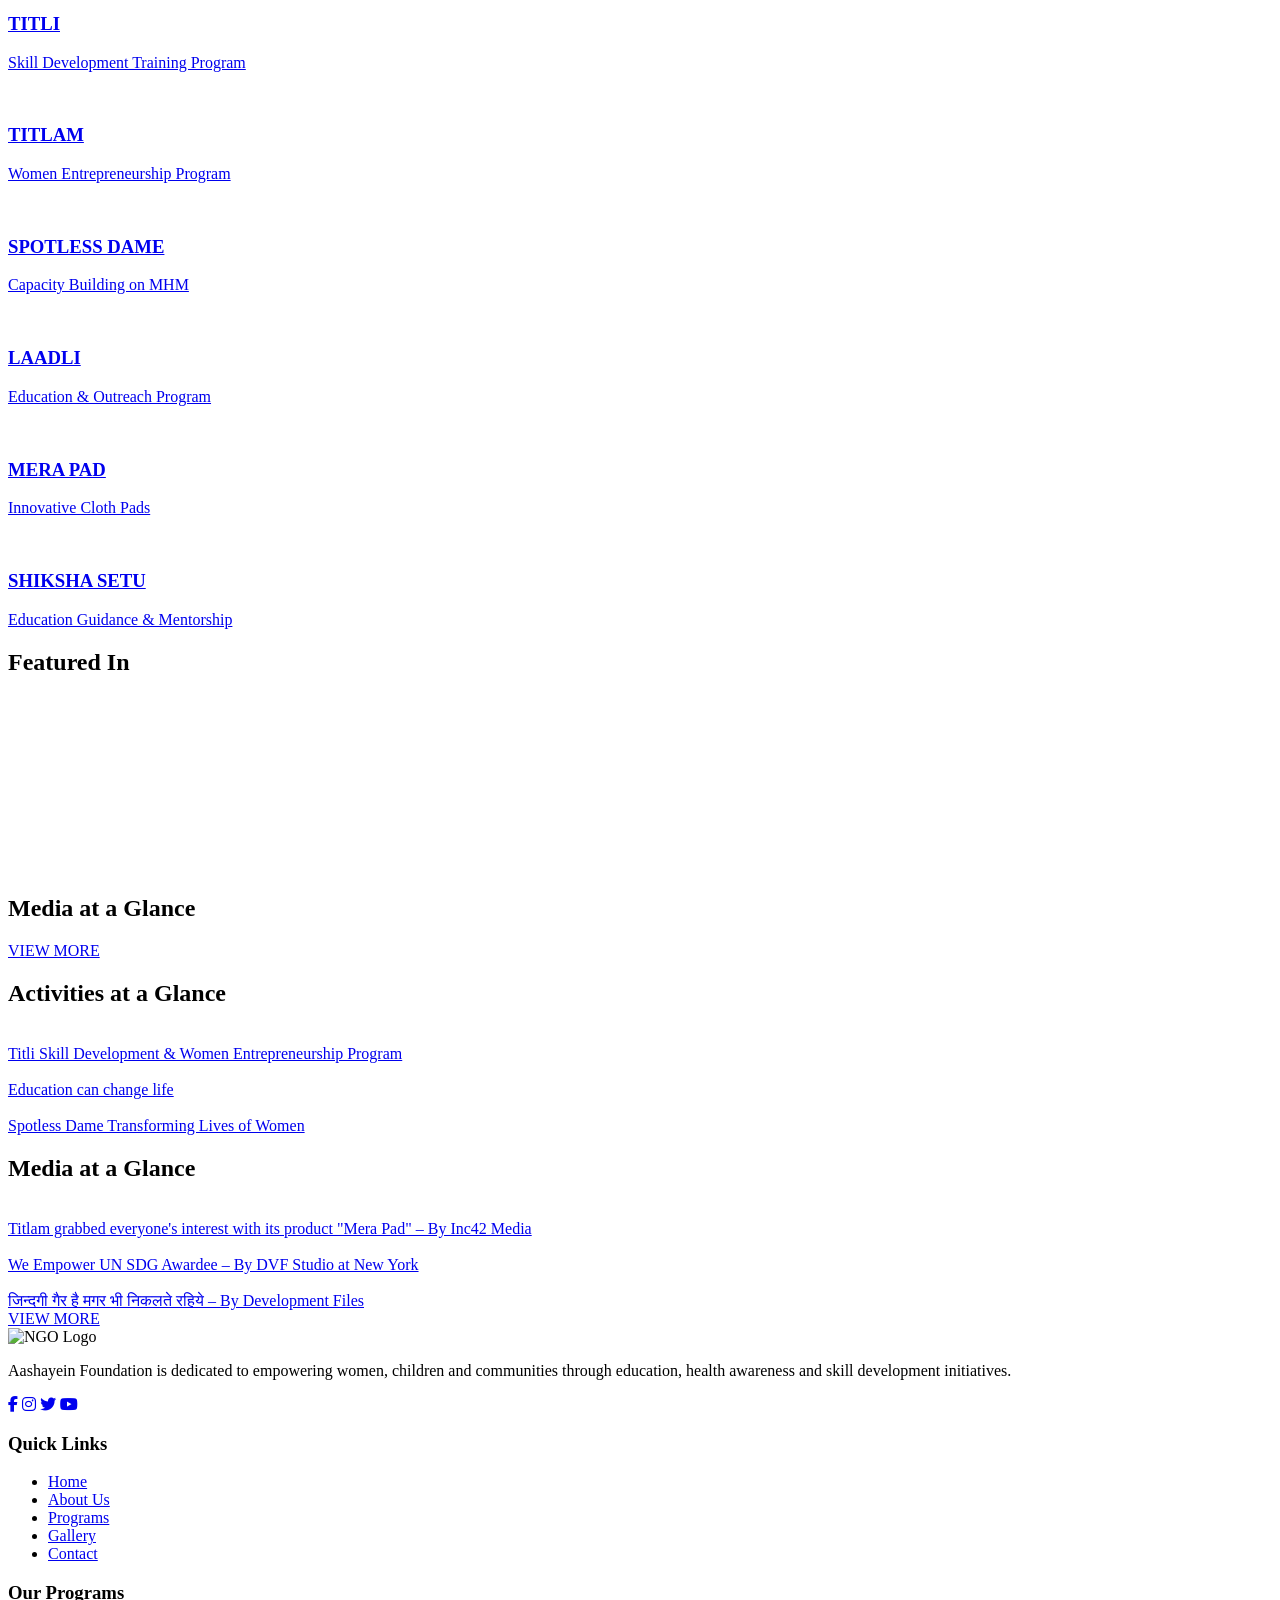
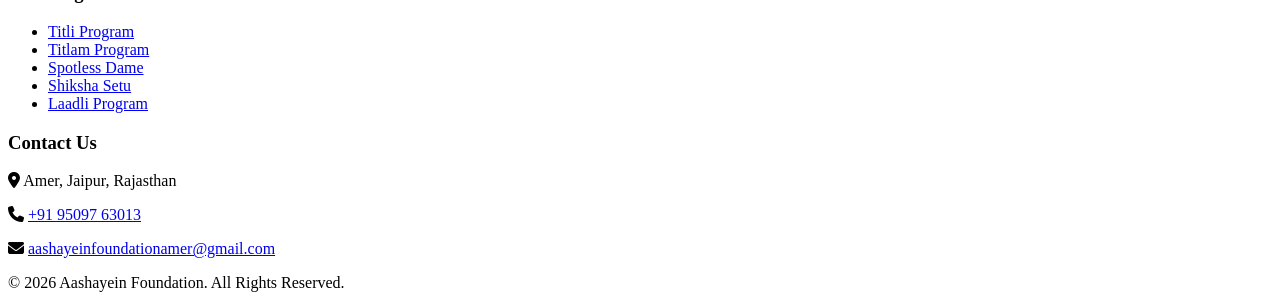
==== commit 9ca00483: "restore website" ====
--- a/index.html
+++ b/index.html
@@ -269,24 +269,68 @@
 
         <div class="sdg-track" id="sdgTrack">
 
+            <!-- CARD 1 -->
             <div class="sdg-card">
-                <img src="img/img-1.jpg" alt="">
-            </div>
-
+
+                <h3>No Poverty</h3>
+
+                <p>
+                Working towards eliminating poverty and 
+                improving living standards of communities.
+                </p>
+
+            </div>
+
+
+            <!-- CARD 2 -->
             <div class="sdg-card">
-                <img src="img/sdg/sdg2.png" alt="">
-            </div>
-
+
+                <h3>Quality Education</h3>
+
+                <p>
+                Ensuring inclusive and quality education 
+                for children and youth in rural areas.
+                </p>
+
+            </div>
+
+
+            <!-- CARD 3 -->
             <div class="sdg-card">
-                <img src="img/sdg/sdg1.png" alt="">
-            </div>
-
+
+                <h3>Gender Equality</h3>
+
+                <p>
+                Empowering women and girls through 
+                education, skill development and leadership.
+                </p>
+
+            </div>
+
+
+            <!-- CARD 4 -->
             <div class="sdg-card">
-                <img src="img/sdg/sdg17.png" alt="">
-            </div>
-
+
+                <h3>Good Health</h3>
+
+                <p>
+                Promoting health awareness, sanitation 
+                and access to healthcare services.
+                </p>
+
+            </div>
+
+
+            <!-- CARD 5 -->
             <div class="sdg-card">
-                <img src="img/sdg/sdg4.png" alt="">
+
+                <h3>Sustainable Communities</h3>
+
+                <p>
+                Building resilient communities with 
+                sustainable livelihood opportunities.
+                </p>
+
             </div>
 
         </div>
